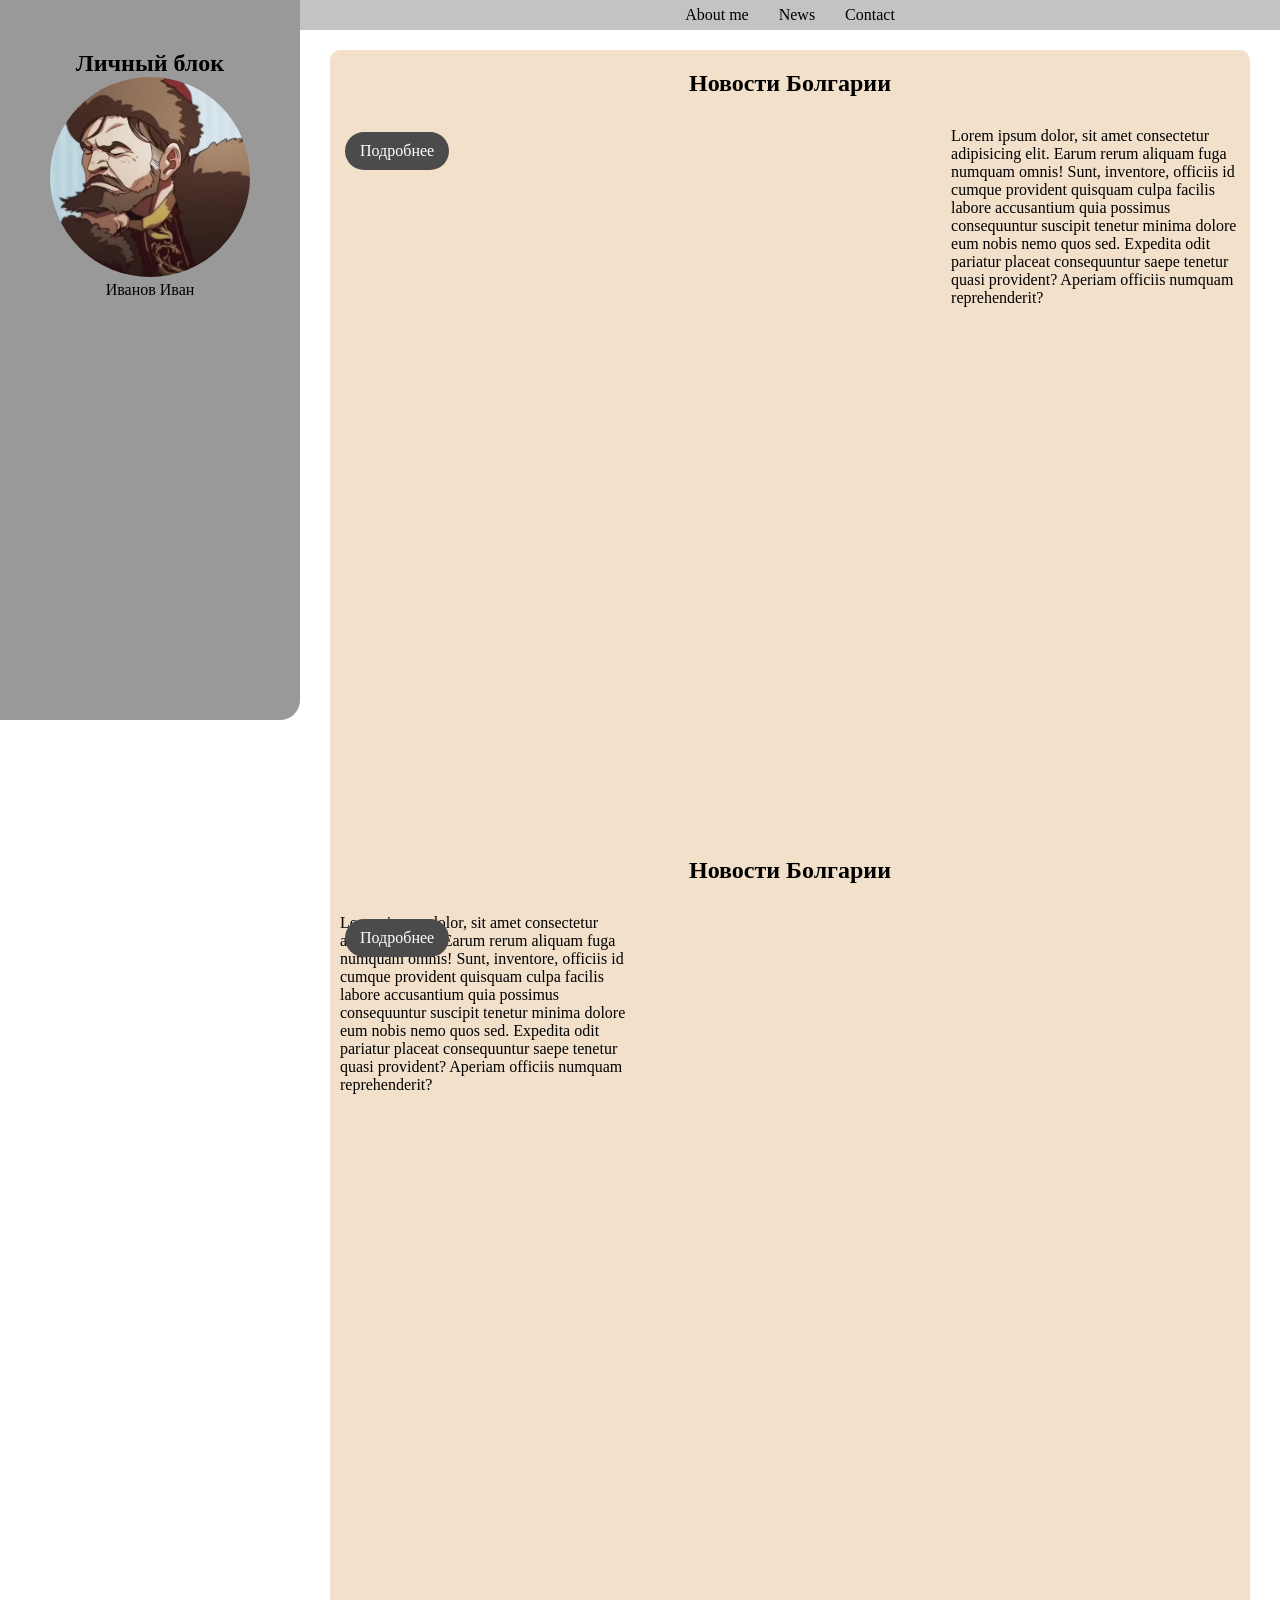
==== app/index.html @ 54ce4266 "add proj" ====
<!DOCTYPE html>
<html lang="ru">
<head>
    <meta charset="UTF-8">
    <meta name="viewport" content="width=device-width, initial-scale=1.0">
    <link rel="stylesheet" href="./css/style.min.css" />
    <script src="./js/main.min.js" defer></script>
    <title>Document</title>
</head>
<body>
    <div class="wrapper">
        <aside class="sliderbar">
            <div class="sliderbar__container">
                <h2 class="sliderbar__title">Личный блок</h2>
                <img class="sliderbar__img" src="./images/sliderbar__img.avif" alt="img">
                <p class="sliderbar__text">Иванов Иван</p>
            </div>
        </aside>
        <header class="header">
                <nav class="header__nav">
                    <ul class="header__list">
                        <li class="header__item">
                            <a class="header__item-link" href="#">About me</a>
                        </li>
                        <li class="header__item">
                            <a class="header__item-link" href="#">News</a>
                        </li>
                        <li class="header__item">
                            <a class="header__item-link" href="#">Contact</a>
                        </li>
                    </ul>
                </nav>
        </header>
        
        <main class="main">
            <section class="content">
              <div class="container">
                <div class="content__wrap">
                  <h2 class="content__card-title">Новости Болгарии</h2>
                  <div class="content__card">
                    <iframe
                      class="content__card-iframe"
                      src="https://meromasdet.rest/"
                      frameborder="0"
                      scrolling="auto"
                    >
                    </iframe>
                    <a class="content__card-button" href="https://meromasdet.rest/"
                      >Подробнее</a
                    >
                    <p class="content__card-text">
                      Lorem ipsum dolor, sit amet consectetur adipisicing elit. Earum rerum
                      aliquam fuga numquam omnis! Sunt, inventore, officiis id cumque
                      provident quisquam culpa facilis labore accusantium quia possimus
                      consequuntur suscipit tenetur minima dolore eum nobis nemo quos sed.
                      Expedita odit pariatur placeat consequuntur saepe tenetur quasi
                      provident? Aperiam officiis numquam reprehenderit?
                    </p>
                  </div>
                  <h2 class="content__card-title">Новости Болгарии</h2>
                  <div class="content__card revers">
                    <iframe
                      class="content__card-iframe"
                      src="https://meromasdet.rest/"
                      frameborder="0"
                      scrolling="auto"
                    >
                    </iframe>
                    <a class="content__card-button" href="https://meromasdet.rest/"
                      >Подробнее</a
                    >
                    <p class="content__card-text">
                      Lorem ipsum dolor, sit amet consectetur adipisicing elit. Earum rerum
                      aliquam fuga numquam omnis! Sunt, inventore, officiis id cumque
                      provident quisquam culpa facilis labore accusantium quia possimus
                      consequuntur suscipit tenetur minima dolore eum nobis nemo quos sed.
                      Expedita odit pariatur placeat consequuntur saepe tenetur quasi
                      provident? Aperiam officiis numquam reprehenderit?
                    </p>
                  </div>
                </div>
              </div>
            </section>
            
            
        </main>
  
        
      </div>
</body>
</html>
---- app/css/style.min.css ----
html{box-sizing:border-box}*,*::after,*::before{box-sizing:inherit}ul[class],ol[class]{padding:0}body,h1,h2,h3,h4,h5,h6,p,ul,ol,li,figure,figcaption,blockquote,dl,dd{margin:0}ul[class]{list-style:none}img{max-width:100%;display:inline-block}input,button,textarea,select{font:inherit;background:rgba(0,0,0,0);border:none;padding:0;cursor:pointer}a{text-decoration:none;font-size:inherit;font-family:inherit;color:#000}::-webkit-scrollbar{display:block;width:0}html,body{height:100%}.wrapper{display:flex;flex-direction:column;min-height:100%}.main{flex:1 0 auto}.footer{flex:0 0 auto}.container{max-width:930px;margin:0 auto;padding:0 5px}.sliderbar{max-width:300px;width:100%;text-align:center;z-index:10;overflow-y:scroll;margin:auto;padding-top:40px}.sliderbar__container{width:100%;margin:0 auto;padding:10px}.sliderbar__img{border-radius:50%;object-fit:cover;width:200px;height:200px}.sliderbar__text{padding-bottom:10px}@media(min-width: 999px){.sliderbar{background-color:rgba(0,0,0,.4);position:fixed;max-width:300px;width:100%;height:80vh;text-align:center;border-bottom-right-radius:20px;z-index:10;overflow-y:scroll}.sliderbar__container{width:100%;margin:0 auto;padding:10x}.sliderbar__img{border-radius:50%;object-fit:cover;width:200px;height:200px}.sliderbar__text{padding-bottom:10px}}.header{position:fixed;right:0;top:0;width:100%;z-index:10}.header__nav{background-color:#c3c3c3;min-height:30px;display:flex;justify-content:center}.header__list{width:100%;display:flex;flex-direction:row;justify-content:center;align-items:center;gap:30px;white-space:nowrap}@media(min-width: 999px){.header{position:fixed;right:0;top:0;width:calc(100% - 300px);z-index:10}.header__nav{background-color:#c3c3c3;min-height:30px;display:flex;justify-content:center}.header__list{width:100%;display:flex;flex-direction:row;justify-content:center;align-items:center;gap:30px;white-space:nowrap}}.content__wrap{background-color:#f2e0ca;border-radius:10px}.content__card{position:relative;display:flex;justify-content:center}.content .revers{flex-direction:row-reverse}.content__card-title{text-align:center;padding:20px 0}.content__card-iframe{min-width:290px;width:100%;height:80vh;padding:10px;overflow-x:hidden}.content__card-button{position:absolute;padding:10px 15px;background:#4b4b4b;border-radius:20px;left:0;margin:15px;color:#fff}.content__card-text{width:50%;padding:10px}@media(max-width: 999px){.content .content__card{flex-wrap:wrap}.content .content__card-text{width:100%;padding:10px}}main{padding:0}@media(min-width: 999px){main{padding-left:300px;padding-top:50px}}
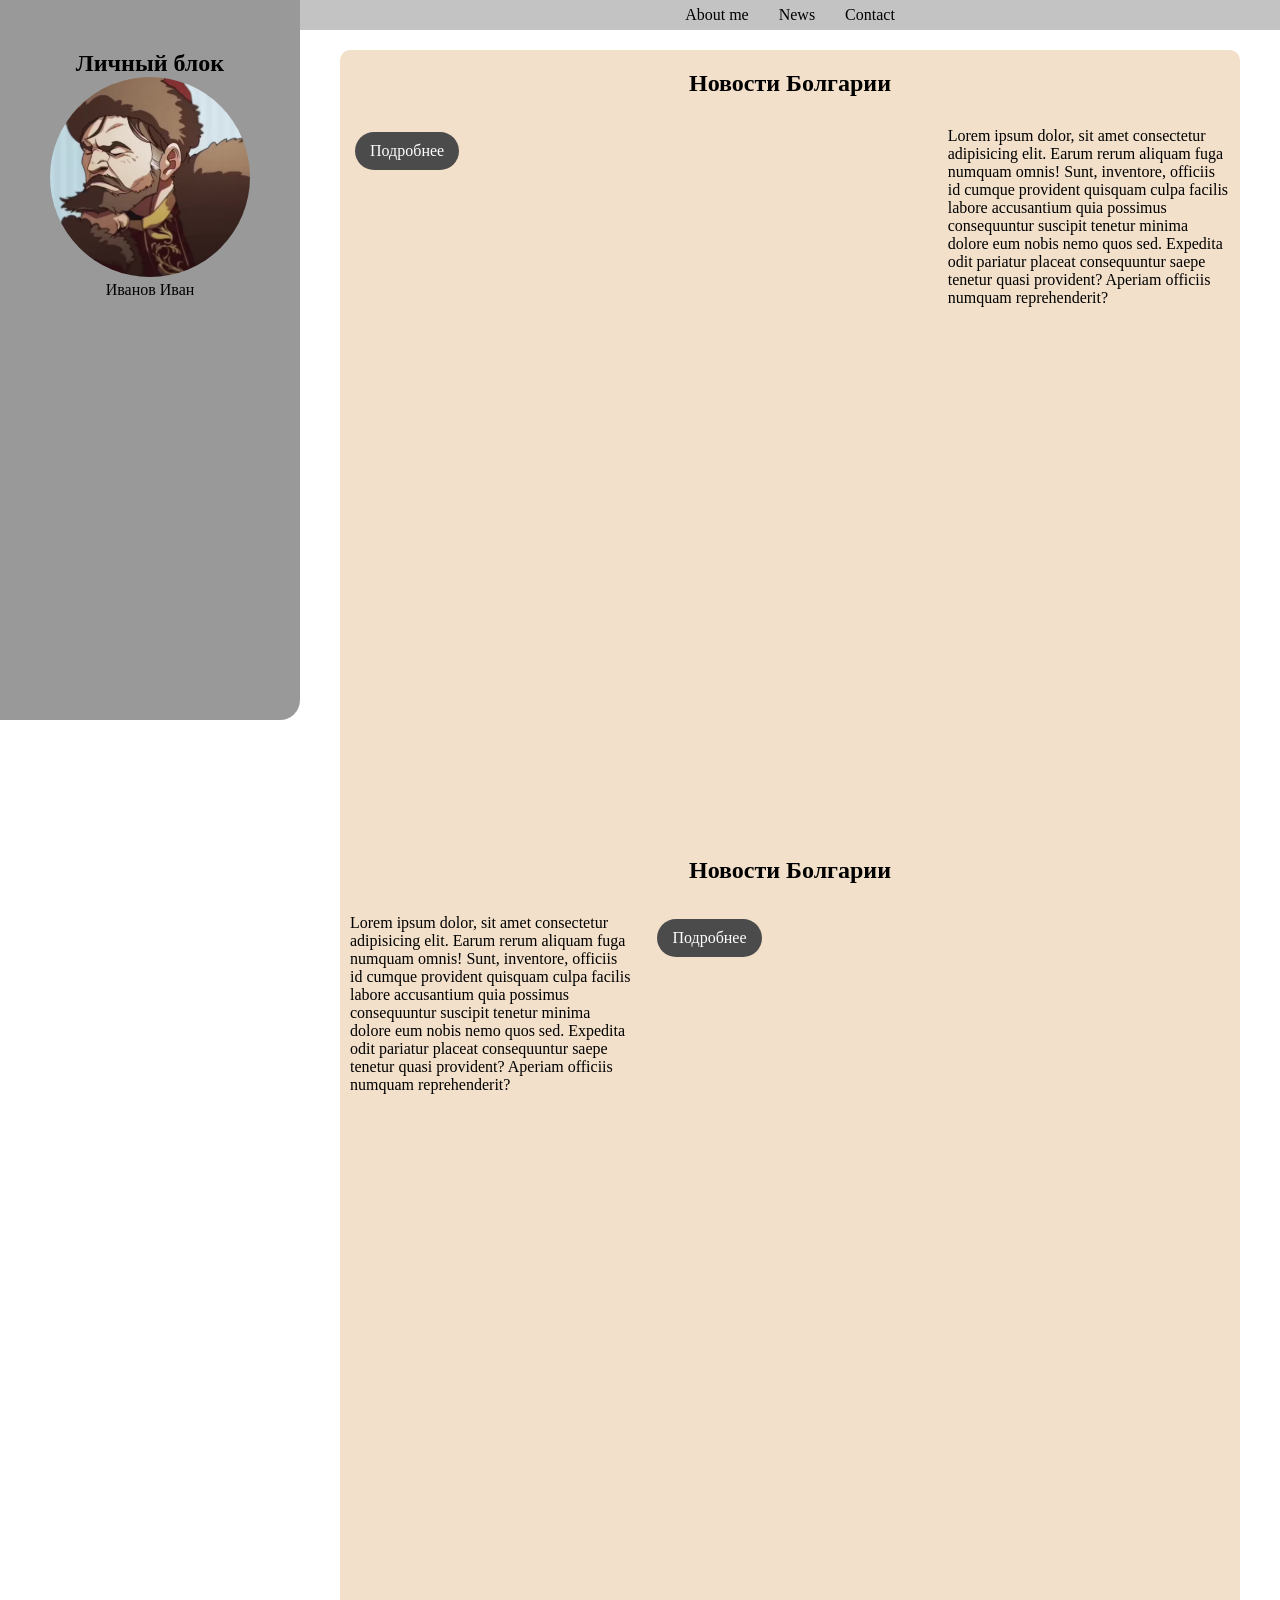
==== commit 461a4671: "fix btn" ====
--- a/app/index.html
+++ b/app/index.html
@@ -66,7 +66,7 @@
                       scrolling="auto"
                     >
                     </iframe>
-                    <a class="content__card-button" href="https://meromasdet.rest/"
+                    <a class="content__card-button revers__btn" href="https://meromasdet.rest/"
                       >Подробнее</a
                     >
                     <p class="content__card-text">
--- a/app/css/style.min.css
+++ b/app/css/style.min.css
@@ -1 +1 @@
-html{box-sizing:border-box}*,*::after,*::before{box-sizing:inherit}ul[class],ol[class]{padding:0}body,h1,h2,h3,h4,h5,h6,p,ul,ol,li,figure,figcaption,blockquote,dl,dd{margin:0}ul[class]{list-style:none}img{max-width:100%;display:inline-block}input,button,textarea,select{font:inherit;background:rgba(0,0,0,0);border:none;padding:0;cursor:pointer}a{text-decoration:none;font-size:inherit;font-family:inherit;color:#000}::-webkit-scrollbar{display:block;width:0}html,body{height:100%}.wrapper{display:flex;flex-direction:column;min-height:100%}.main{flex:1 0 auto}.footer{flex:0 0 auto}.container{max-width:930px;margin:0 auto;padding:0 5px}.sliderbar{max-width:300px;width:100%;text-align:center;z-index:10;overflow-y:scroll;margin:auto;padding-top:40px}.sliderbar__container{width:100%;margin:0 auto;padding:10px}.sliderbar__img{border-radius:50%;object-fit:cover;width:200px;height:200px}.sliderbar__text{padding-bottom:10px}@media(min-width: 999px){.sliderbar{background-color:rgba(0,0,0,.4);position:fixed;max-width:300px;width:100%;height:80vh;text-align:center;border-bottom-right-radius:20px;z-index:10;overflow-y:scroll}.sliderbar__container{width:100%;margin:0 auto;padding:10x}.sliderbar__img{border-radius:50%;object-fit:cover;width:200px;height:200px}.sliderbar__text{padding-bottom:10px}}.header{position:fixed;right:0;top:0;width:100%;z-index:10}.header__nav{background-color:#c3c3c3;min-height:30px;display:flex;justify-content:center}.header__list{width:100%;display:flex;flex-direction:row;justify-content:center;align-items:center;gap:30px;white-space:nowrap}@media(min-width: 999px){.header{position:fixed;right:0;top:0;width:calc(100% - 300px);z-index:10}.header__nav{background-color:#c3c3c3;min-height:30px;display:flex;justify-content:center}.header__list{width:100%;display:flex;flex-direction:row;justify-content:center;align-items:center;gap:30px;white-space:nowrap}}.content__wrap{background-color:#f2e0ca;border-radius:10px}.content__card{position:relative;display:flex;justify-content:center}.content .revers{flex-direction:row-reverse}.content__card-title{text-align:center;padding:20px 0}.content__card-iframe{min-width:290px;width:100%;height:80vh;padding:10px;overflow-x:hidden}.content__card-button{position:absolute;padding:10px 15px;background:#4b4b4b;border-radius:20px;left:0;margin:15px;color:#fff}.content__card-text{width:50%;padding:10px}@media(max-width: 999px){.content .content__card{flex-wrap:wrap}.content .content__card-text{width:100%;padding:10px}}main{padding:0}@media(min-width: 999px){main{padding-left:300px;padding-top:50px}}+html{box-sizing:border-box}*,*::after,*::before{box-sizing:inherit}ul[class],ol[class]{padding:0}body,h1,h2,h3,h4,h5,h6,p,ul,ol,li,figure,figcaption,blockquote,dl,dd{margin:0}ul[class]{list-style:none}img{max-width:100%;display:inline-block}input,button,textarea,select{font:inherit;background:rgba(0,0,0,0);border:none;padding:0;cursor:pointer}a{text-decoration:none;font-size:inherit;font-family:inherit;color:#000}::-webkit-scrollbar{display:block;width:0}html,body{height:100%}.wrapper{display:flex;flex-direction:column;min-height:100%}.main{flex:1 0 auto}.footer{flex:0 0 auto}.container{max-width:910px;margin:0 auto;padding:0 5px}.sliderbar{max-width:300px;width:100%;text-align:center;z-index:10;overflow-y:scroll;margin:auto;padding-top:40px}.sliderbar__container{width:100%;margin:0 auto;padding:10px}.sliderbar__img{border-radius:50%;object-fit:cover;width:200px;height:200px}.sliderbar__text{padding-bottom:10px}@media(min-width: 999px){.sliderbar{background-color:rgba(0,0,0,.4);position:fixed;max-width:300px;width:100%;height:80vh;text-align:center;border-bottom-right-radius:20px;z-index:10;overflow-y:scroll}.sliderbar__container{width:100%;margin:0 auto;padding:10x}.sliderbar__img{border-radius:50%;object-fit:cover;width:200px;height:200px}.sliderbar__text{padding-bottom:10px}}.header{position:fixed;right:0;top:0;width:100%;z-index:10}.header__nav{background-color:#c3c3c3;min-height:30px;display:flex;justify-content:center}.header__list{width:100%;display:flex;flex-direction:row;justify-content:center;align-items:center;gap:30px;white-space:nowrap}@media(min-width: 999px){.header{position:fixed;right:0;top:0;width:calc(100% - 300px);z-index:10}.header__nav{background-color:#c3c3c3;min-height:30px;display:flex;justify-content:center}.header__list{width:100%;display:flex;flex-direction:row;justify-content:center;align-items:center;gap:30px;white-space:nowrap}}.content__wrap{background-color:#f2e0ca;border-radius:10px}.content__card{position:relative;display:flex;justify-content:center}.content .revers{flex-direction:row-reverse}.content__card-title{text-align:center;padding:20px 0}.content__card-iframe{min-width:290px;width:100%;height:80vh;padding:10px;overflow-x:hidden}.content__card-button{position:absolute;padding:10px 15px;background:#4b4b4b;border-radius:20px;left:0;margin:15px;color:#fff}@media(min-width: 999px){.content .revers__btn{left:33.6%}}.content__card-text{width:50%;padding:10px}@media(max-width: 999px){.content .content__card{flex-wrap:wrap}.content .content__card-text{width:100%;padding:10px}.content .content .revers__btn{left:33%}}main{padding:0}@media(min-width: 999px){main{padding-left:300px;padding-top:50px}}
